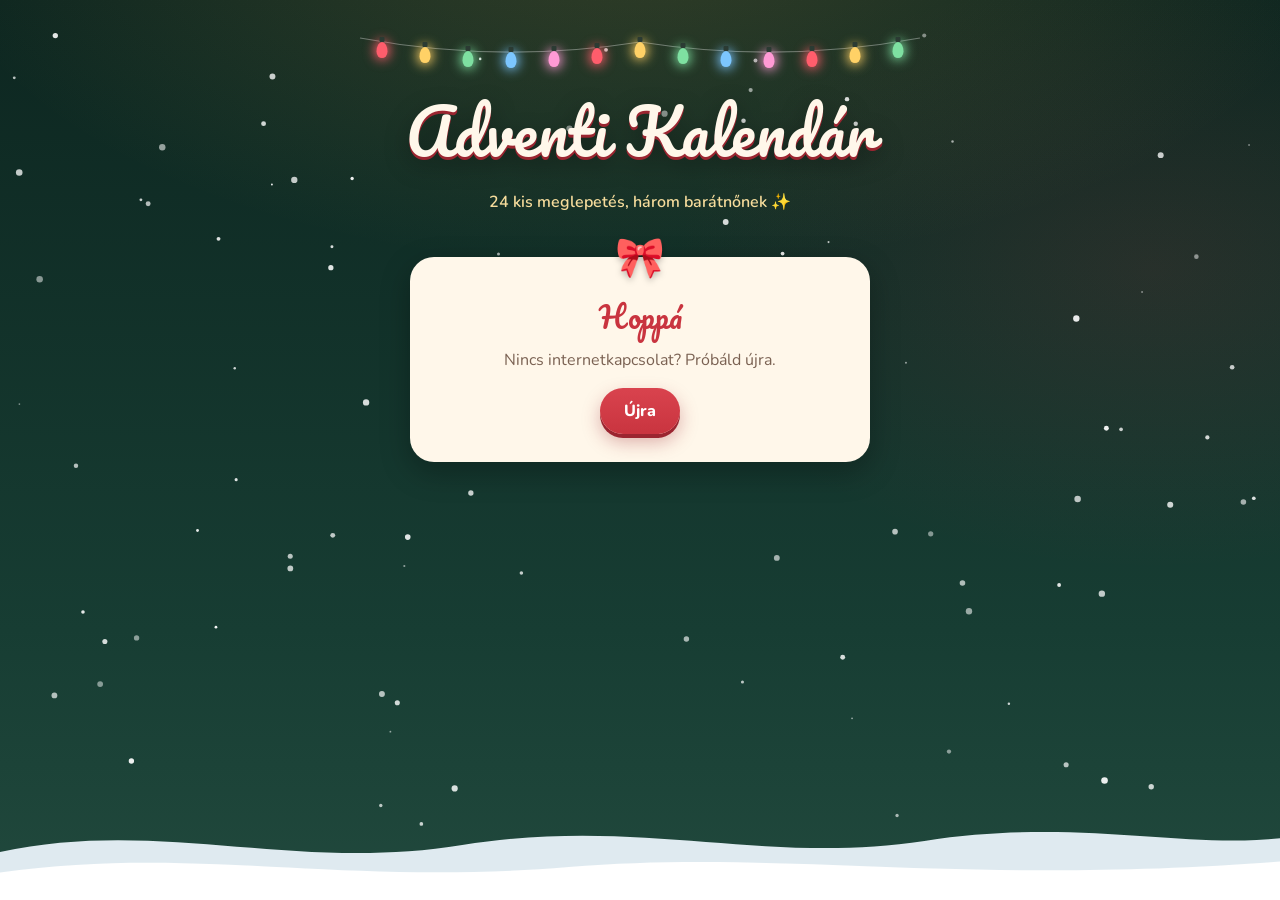
==== index.html @ 106254c9 "Kilépés gomb eltávolítása" ====
<!doctype html>
<html lang="hu">
<head>
  <meta charset="utf-8" />
  <meta name="viewport" content="width=device-width, initial-scale=1, viewport-fit=cover" />
  <title>Adventi Kalendár 🎄</title>
  <meta name="theme-color" content="#123229" />
  <link rel="icon" href="data:image/svg+xml,<svg xmlns='http://www.w3.org/2000/svg' viewBox='0 0 100 100'><text y='.9em' font-size='90'>🎄</text></svg>" />
  <link rel="preconnect" href="https://fonts.googleapis.com" />
  <link rel="preconnect" href="https://fonts.gstatic.com" crossorigin />
  <link href="https://fonts.googleapis.com/css2?family=Pacifico&family=Nunito:wght@400;600;700;800&display=swap" rel="stylesheet" />
  <link rel="stylesheet" href="style.css" />
</head>
<body>
  <canvas id="snow" aria-hidden="true"></canvas>

  <header class="top">
    <div class="lights" aria-hidden="true"></div>
    <h1 class="logo">Adventi Kalendár</h1>
    <p class="subtitle" id="subtitle">24 kis meglepetés, három barátnőnek ✨</p>
    <div class="userbar" id="userbar" hidden>
      <span id="userbar-name"></span>    </div>
  </header>

  <div class="demo-banner" id="demo-banner" hidden>
    DEMÓ mód – minden csak ebben a böngészőben tárolódik.
    <span class="demo-tools">
      Dátum: <input type="date" id="demo-date" />
      <button class="link" id="demo-reset">újrakezdés</button>
    </span>
  </div>

  <main id="app" aria-live="polite"></main>

  <div class="hills" aria-hidden="true">
    <svg viewBox="0 0 1440 160" preserveAspectRatio="none">
      <path d="M0,90 C180,40 330,120 520,80 C720,38 860,110 1040,74 C1210,40 1330,86 1440,70 L1440,160 L0,160 Z" fill="#dfeaf0" />
      <path d="M0,120 C220,80 380,140 640,112 C880,86 1080,140 1440,104 L1440,160 L0,160 Z" fill="#ffffff" />
    </svg>
  </div>

  <!-- Nap megnyitása -->
  <dialog id="reveal" class="modal">
    <form method="dialog" class="modal-close"><button aria-label="Bezár">✕</button></form>
    <div class="modal-ribbon"><span id="reveal-title"></span></div>
    <div class="reveal-body" id="reveal-body"></div>
  </dialog>

  <!-- Szerkesztő -->
  <dialog id="editor" class="modal">
    <form method="dialog" class="modal-close"><button aria-label="Bezár">✕</button></form>
    <div class="modal-ribbon"><span id="editor-title"></span></div>
    <div class="editor-body">
      <label class="field">
        <span>Üzenet</span>
        <textarea id="editor-text" rows="6" maxlength="5000" placeholder="Írj valami kedveset, egy emléket, egy feladatot, egy receptet… 💌"></textarea>
      </label>
      <div class="field">
        <span>Kép</span>
        <div class="image-drop" id="image-drop">
          <img id="editor-img" alt="" hidden />
          <div class="image-empty" id="image-empty">📷 Kattints ide egy kép kiválasztásához</div>
          <input type="file" id="editor-file" accept="image/*" />
        </div>
        <button class="link" id="editor-remove-img" hidden>kép eltávolítása</button>
      </div>
      <p class="editor-locked" id="editor-locked" hidden>🔒 Ez a nap már kinyílt, nem szerkeszthető.</p>
      <div class="actions">
        <button class="btn ghost" id="editor-cancel">Mégse</button>
        <button class="btn" id="editor-save">Mentés 🎁</button>
      </div>
    </div>
  </dialog>

  <div class="toast" id="toast" role="status"></div>

  <script src="config.js"></script>
  <script src="api.js"></script>
  <script src="app.js"></script>
</body>
</html>
---- style.css ----
:root {
  --night-1: #0d2620;
  --night-2: #173d33;
  --cream: #fff7ea;
  --paper: #fdf1dc;
  --ink: #3b2a22;
  --ink-soft: #7a6152;
  --red: #c9343f;
  --red-dark: #9b2530;
  --green: #2e6a4f;
  --green-dark: #1f4d39;
  --gold: #e8b64c;
  --gold-soft: #f6dc9c;
  --pink: #f3b3c0;
  --snow: #ffffff;
  --radius: 18px;
  --shadow: 0 10px 30px rgba(0, 0, 0, 0.28);
}

* { box-sizing: border-box; }

html, body { margin: 0; }

body {
  min-height: 100vh;
  font-family: "Nunito", system-ui, sans-serif;
  color: var(--cream);
  background:
    radial-gradient(1200px 600px at 50% -10%, rgba(232, 182, 76, 0.18), transparent 60%),
    radial-gradient(800px 500px at 90% 30%, rgba(201, 52, 63, 0.12), transparent 60%),
    linear-gradient(180deg, var(--night-1), var(--night-2) 70%, #21493d);
  background-attachment: fixed;
  overflow-x: hidden;
  padding-bottom: 140px;
}

#snow {
  position: fixed; inset: 0;
  width: 100%; height: 100%;
  pointer-events: none;
  z-index: 0;
}

.hills {
  position: fixed; left: 0; right: 0; bottom: 0;
  height: 110px;
  z-index: 0;
  pointer-events: none;
}
.hills svg { width: 100%; height: 100%; display: block; }

header, main, .demo-banner { position: relative; z-index: 1; }

/* ---------- Fejléc ---------- */
.top { text-align: center; padding: 34px 16px 8px; }

.lights {
  position: relative;
  height: 40px;
  max-width: 560px;
  margin: 0 auto 4px;
}
.lights svg { position: absolute; inset: 0; width: 100%; height: 100%; overflow: visible; }
.bulb {
  position: absolute;
  transform: translateX(-50%);
  width: 11px; height: 16px;
  border-radius: 50% 50% 50% 50% / 60% 60% 40% 40%;
  animation: twinkle 2.4s ease-in-out infinite;
  box-shadow: 0 0 12px 2px currentColor;
  background: currentColor;
}
.bulb::before {
  content: ""; position: absolute; top: -5px; left: 3px;
  width: 5px; height: 5px; background: #2b3b33; border-radius: 1px;
}
@keyframes twinkle { 0%, 100% { opacity: 1; } 50% { opacity: .35; } }

.logo {
  font-family: "Pacifico", cursive;
  font-weight: 400;
  font-size: clamp(2.3rem, 7vw, 3.8rem);
  margin: 0;
  color: var(--cream);
  text-shadow: 0 3px 0 var(--red-dark), 0 8px 24px rgba(0,0,0,.35);
  letter-spacing: .5px;
}
.subtitle { margin: 6px 0 0; color: var(--gold-soft); font-weight: 600; }

.userbar {
  margin: 12px auto 0;
  display: inline-flex; gap: 10px; align-items: center;
  background: rgba(255,255,255,.08);
  border: 1px solid rgba(255,255,255,.12);
  padding: 6px 14px; border-radius: 999px;
  font-weight: 700;
}

[hidden] { display: none !important; }
button { font: inherit; cursor: pointer; }
.link {
  background: none; border: 0; padding: 0;
  color: var(--gold-soft); text-decoration: underline; text-underline-offset: 3px;
  font-weight: 600; font-size: .9em;
}

.demo-banner {
  max-width: 720px; margin: 10px auto 0; padding: 8px 14px;
  background: rgba(232, 182, 76, .15);
  border: 1px dashed var(--gold);
  border-radius: 12px; font-size: .9rem; text-align: center;
  display: flex; flex-wrap: wrap; gap: 6px 14px; justify-content: center; align-items: center;
}
.demo-banner[hidden] { display: none; }
.demo-tools input { font: inherit; border-radius: 8px; border: 0; padding: 2px 6px; }

main { max-width: 980px; margin: 0 auto; padding: 18px 16px 30px; }

/* ---------- Kártya (űrlapok) ---------- */
.card {
  background: var(--cream);
  color: var(--ink);
  border-radius: 24px;
  padding: 28px 24px;
  max-width: 460px;
  margin: 18px auto;
  box-shadow: var(--shadow);
  position: relative;
  text-align: center;
}
.card::before {
  /* zsinór masni a kártya tetején */
  content: "🎀";
  position: absolute; top: -26px; left: 50%; transform: translateX(-50%);
  font-size: 40px; filter: drop-shadow(0 3px 3px rgba(0,0,0,.25));
}
.card h2 {
  font-family: "Pacifico", cursive; font-weight: 400;
  color: var(--red); margin: 6px 0 6px; font-size: 1.8rem;
}
.card p { color: var(--ink-soft); margin: 6px 0 16px; line-height: 1.5; }

.field { display: block; text-align: left; margin: 12px 0; }
.field > span { display: block; font-weight: 800; font-size: .85rem; color: var(--ink-soft); margin-bottom: 6px; text-transform: uppercase; letter-spacing: .06em; }

input[type="text"], input[type="password"], input[inputmode="numeric"], textarea {
  width: 100%;
  font: inherit; color: var(--ink);
  background: #fff;
  border: 2px solid #ecdcc2;
  border-radius: 14px;
  padding: 12px 14px;
  outline: none;
  transition: border-color .15s, box-shadow .15s;
}
input:focus, textarea:focus { border-color: var(--gold); box-shadow: 0 0 0 4px rgba(232,182,76,.25); }
textarea { resize: vertical; min-height: 120px; line-height: 1.5; }

.pin-input { text-align: center; font-size: 1.6rem !important; letter-spacing: .5em; font-weight: 800; }

.btn {
  display: inline-flex; align-items: center; justify-content: center; gap: 8px;
  background: linear-gradient(180deg, #d9434e, var(--red));
  color: #fff; border: 0;
  border-radius: 999px;
  padding: 12px 24px;
  font-weight: 800; font-size: 1rem;
  box-shadow: 0 4px 0 var(--red-dark), 0 8px 18px rgba(155,37,48,.35);
  transition: transform .1s, box-shadow .1s, filter .15s;
}
.btn:hover { filter: brightness(1.06); }
.btn:active { transform: translateY(3px); box-shadow: 0 1px 0 var(--red-dark); }
.btn:disabled { filter: grayscale(.5); opacity: .7; cursor: default; }
.btn.green { background: linear-gradient(180deg, #3a7e5f, var(--green)); box-shadow: 0 4px 0 var(--green-dark), 0 8px 18px rgba(31,77,57,.35); }
.btn.ghost { background: transparent; color: var(--ink-soft); box-shadow: none; border: 2px solid #ecdcc2; }
.btn.block { width: 100%; }

.actions { display: flex; gap: 10px; justify-content: flex-end; margin-top: 16px; }

.people { display: grid; gap: 10px; margin: 14px 0; }
.person-btn {
  display: flex; align-items: center; gap: 12px;
  background: #fff; color: var(--ink);
  border: 2px solid #ecdcc2; border-radius: 16px;
  padding: 12px 16px; font-weight: 800; font-size: 1.1rem; text-align: left;
  transition: transform .12s, border-color .12s;
}
.person-btn:hover { transform: translateY(-2px); border-color: var(--gold); }
.person-btn .avatar {
  width: 40px; height: 40px; border-radius: 50%;
  display: grid; place-items: center; font-size: 1.3rem;
  background: var(--paper);
}
.person-btn small { display: block; font-weight: 600; color: var(--ink-soft); font-size: .8rem; }

.error { color: var(--red); font-weight: 700; min-height: 1.4em; margin: 8px 0 0; }

/* ---------- Sorsolás ---------- */
.draw-stage { text-align: center; padding: 10px 0; }
.giftbox { font-size: 110px; line-height: 1; display: inline-block; filter: drop-shadow(0 10px 14px rgba(0,0,0,.35)); }
.giftbox.shake { animation: shake .45s ease-in-out infinite; }
@keyframes shake {
  0%,100% { transform: rotate(0) scale(1); }
  25% { transform: rotate(-9deg) scale(1.05); }
  75% { transform: rotate(9deg) scale(1.05); }
}
.slot {
  font-family: "Pacifico", cursive; font-size: 2.4rem; color: var(--red);
  min-height: 1.6em; margin: 14px 0 4px;
}
.slot.final { animation: pop .5s cubic-bezier(.2,1.6,.4,1); }
@keyframes pop { from { transform: scale(.4); opacity: 0; } to { transform: scale(1); opacity: 1; } }

/* ---------- Fülek ---------- */
.tabs {
  display: flex; gap: 6px; justify-content: center;
  background: rgba(255,255,255,.07);
  border: 1px solid rgba(255,255,255,.1);
  padding: 6px; border-radius: 999px;
  width: fit-content; max-width: 100%; margin: 6px auto 18px;
}
.tab {
  border: 0; background: transparent; color: var(--cream);
  padding: 10px 18px; border-radius: 999px; font-weight: 800;
  white-space: nowrap;
}
.tab[aria-selected="true"] { background: var(--cream); color: var(--red); box-shadow: 0 3px 10px rgba(0,0,0,.25); }

.hint {
  text-align: center; color: var(--gold-soft); margin: 0 auto 18px; max-width: 560px; line-height: 1.5;
}
.hint b { color: #fff; }

/* ---------- A naptár ---------- */
.calendar {
  display: grid;
  grid-template-columns: repeat(6, 1fr);
  gap: 14px;
  padding: 18px;
  border-radius: 26px;
  background:
    repeating-linear-gradient(45deg, rgba(255,255,255,.03) 0 12px, transparent 12px 24px),
    linear-gradient(180deg, #7a3a26, #5d2a1b);
  box-shadow: inset 0 0 0 6px #8c4a31, inset 0 0 0 9px var(--gold), var(--shadow);
}
@media (max-width: 760px) { .calendar { grid-template-columns: repeat(4, 1fr); gap: 10px; padding: 14px; } }
@media (max-width: 330px) { .calendar { grid-template-columns: repeat(3, 1fr); } }

.door {
  position: relative;
  aspect-ratio: 1 / 1.1;
  border: 0; padding: 0;
  perspective: 700px;
  background: transparent;
  border-radius: 14px;
}
.door.d24 .door-front { outline: 3px solid var(--gold); outline-offset: -7px; }
.door.d24 .num { color: var(--gold-soft); }
.door .icons { position: absolute; bottom: 6px; font-size: .8rem; letter-spacing: 2px; }

.door-back {
  position: absolute; inset: 0;
  border-radius: 14px;
  background: radial-gradient(circle at 50% 45%, #fff2c8, #e8b64c 55%, #a66d17);
  box-shadow: inset 0 4px 14px rgba(0,0,0,.45);
  display: grid; place-items: center;
  font-size: 2rem;
  overflow: hidden;
}
.door-back img { width: 100%; height: 100%; object-fit: cover; }

.door-front {
  position: absolute; inset: 0;
  border-radius: 14px;
  transform-origin: left center;
  transition: transform .9s cubic-bezier(.3,.9,.3,1.05), box-shadow .3s;
  backface-visibility: hidden;
  display: flex; flex-direction: column; align-items: center; justify-content: center;
  color: #fff;
  box-shadow: 0 4px 0 rgba(0,0,0,.25), 0 8px 14px rgba(0,0,0,.25);
  border: 2px dashed rgba(255,255,255,.35);
  outline: 3px solid transparent;
}
.door .num {
  font-family: "Pacifico", cursive;
  font-size: clamp(1.5rem, 4.5vw, 2.4rem);
  line-height: 1;
  text-shadow: 0 2px 0 rgba(0,0,0,.25);
}
.door .deco { font-size: clamp(.9rem, 2.6vw, 1.25rem); margin-top: 4px; }
.door .knob {
  position: absolute; right: 9px; top: 50%;
  width: 8px; height: 8px; border-radius: 50%;
  background: var(--gold); box-shadow: 0 1px 2px rgba(0,0,0,.4);
}
.door .badge {
  position: absolute; top: 6px; right: 6px;
  font-size: .75rem; background: rgba(255,255,255,.9); color: var(--ink);
  border-radius: 999px; padding: 1px 6px; font-weight: 800;
}

/* ajtó színek / minták */
.c0 .door-front { background: linear-gradient(160deg, #d6444f, #a92a35); }
.c1 .door-front { background: linear-gradient(160deg, #3c8263, #255b43); }
.c2 .door-front { background: repeating-linear-gradient(135deg, #fff 0 10px, #d6444f 10px 20px); color: var(--red-dark); }
.c2 .num { background: #fff; border-radius: 12px; padding: 2px 10px; text-shadow: none; color: var(--red); }
.c3 .door-front { background: radial-gradient(circle, rgba(255,255,255,.35) 2px, transparent 3px) 0 0 / 16px 16px, linear-gradient(160deg, #f0a7b6, #d97f93); }
.c4 .door-front { background: linear-gradient(160deg, #f1c96a, #cf9a2e); color: #5b3a07; }
.c4 .num { text-shadow: 0 2px 0 rgba(255,255,255,.4); }
.c5 .door-front { background: radial-gradient(circle, rgba(255,255,255,.25) 2px, transparent 3px) 0 0 / 18px 18px, linear-gradient(160deg, #2f5f78, #1f4257); }

.door.is-today .door-front {
  outline-color: var(--gold);
  animation: glow 1.8s ease-in-out infinite;
}
@keyframes glow {
  0%,100% { box-shadow: 0 0 0 0 rgba(232,182,76,.0), 0 8px 14px rgba(0,0,0,.25); }
  50% { box-shadow: 0 0 24px 6px rgba(232,182,76,.65), 0 8px 14px rgba(0,0,0,.25); }
}
.door.is-locked .door-front { filter: saturate(.85); }
.door.is-locked:hover .door-front { transform: rotateY(-8deg); }
.door:not(.is-locked):not(.is-open):hover .door-front { transform: rotateY(-22deg); }
.door.is-open .door-front { transform: rotateY(-108deg); box-shadow: none; }
.door.wiggle .door-front { animation: wiggle .5s; }
@keyframes wiggle {
  0%,100% { transform: rotateY(0); }
  20% { transform: rotateY(-14deg); } 40% { transform: rotateY(6deg); }
  60% { transform: rotateY(-8deg); } 80% { transform: rotateY(3deg); }
}

/* töltő nézet: sima csempék */
.fill-grid .door { perspective: none; }
.fill-grid .door-front { transform: none !important; }
.fill-grid .door:hover .door-front { transform: translateY(-3px) !important; }
.fill-grid .door.is-filled .door-front::after {
  content: "✓"; position: absolute; left: 8px; top: 6px;
  width: 22px; height: 22px; border-radius: 50%;
  display: grid; place-items: center;
  background: #fff; color: var(--green); font-weight: 900; font-size: .85rem;
}
.fill-grid .door.is-empty .door-front { opacity: .72; }
.fill-grid .door.is-past .door-front { filter: grayscale(.7) brightness(.8); }

.progress {
  max-width: 420px; margin: 0 auto 18px; text-align: center; color: var(--gold-soft); font-weight: 700;
}
.bar { height: 12px; border-radius: 999px; background: rgba(255,255,255,.12); overflow: hidden; margin-top: 6px; }
.bar > i {
  display: block; height: 100%;
  background: repeating-linear-gradient(135deg, #fff 0 8px, var(--red) 8px 16px);
  border-radius: 999px; transition: width .6s;
}

/* ---------- Modálok ---------- */
.modal {
  border: 0; padding: 0;
  width: min(560px, calc(100vw - 24px));
  max-height: calc(100vh - 40px);
  border-radius: 26px;
  background: var(--cream); color: var(--ink);
  box-shadow: 0 30px 80px rgba(0,0,0,.5);
  overflow: auto;
}
.modal::backdrop { background: rgba(6, 20, 16, .7); backdrop-filter: blur(3px); }
.modal[open] { animation: modalIn .45s cubic-bezier(.2,1.3,.4,1); }
@keyframes modalIn { from { transform: translateY(30px) scale(.92); opacity: 0; } to { transform: none; opacity: 1; } }

.modal-close { position: absolute; top: 10px; right: 10px; margin: 0; z-index: 2; }
.modal-close button {
  width: 36px; height: 36px; border-radius: 50%; border: 0;
  background: rgba(255,255,255,.85); color: var(--ink); font-weight: 900;
}
.modal-ribbon {
  background: repeating-linear-gradient(135deg, var(--red) 0 14px, #d6444f 14px 28px);
  color: #fff; text-align: center;
  padding: 18px 50px 16px;
  font-family: "Pacifico", cursive; font-size: 1.7rem;
  text-shadow: 0 2px 0 rgba(0,0,0,.2);
}
.reveal-body, .editor-body { padding: 20px 22px 24px; }
.reveal-body img {
  display: block; width: 100%; border-radius: 16px; margin: 0 0 16px;
  box-shadow: 0 6px 18px rgba(0,0,0,.18);
}
.reveal-text { white-space: pre-wrap; line-height: 1.6; font-size: 1.08rem; margin: 0; overflow-wrap: anywhere; }
.reveal-empty { text-align: center; color: var(--ink-soft); padding: 20px 0; }
.reveal-empty .big { font-size: 3rem; }

.image-drop {
  position: relative;
  border: 2px dashed #e2cba5; border-radius: 16px;
  background: #fff; min-height: 110px;
  display: grid; place-items: center; overflow: hidden;
}
.image-drop img { width: 100%; max-height: 320px; object-fit: contain; display: block; }
.image-drop input { position: absolute; inset: 0; opacity: 0; cursor: pointer; }
.image-empty { color: var(--ink-soft); font-weight: 700; padding: 20px; text-align: center; }
.editor-locked { color: var(--red); font-weight: 700; }

.toast {
  position: fixed; left: 50%; bottom: 30px; transform: translate(-50%, 140%);
  background: var(--cream); color: var(--ink);
  padding: 12px 20px; border-radius: 999px; font-weight: 800;
  box-shadow: var(--shadow); z-index: 50;
  transition: transform .35s cubic-bezier(.2,1.3,.4,1), opacity .25s;
  max-width: calc(100vw - 32px); text-align: center;
  opacity: 0; pointer-events: none;
}
.toast.show { transform: translate(-50%, 0); opacity: 1; }

.loading { text-align: center; padding: 40px; font-size: 2.4rem; animation: shake 1s infinite; }

.countdown {
  text-align: center; margin: 0 auto 18px;
  font-weight: 800; font-size: 1.1rem;
  background: rgba(255,255,255,.08); border-radius: 16px; padding: 10px 16px; width: fit-content; max-width: 100%;
}

@media (prefers-reduced-motion: reduce) {
  *, *::before, *::after { animation: none !important; transition: none !important; }
}
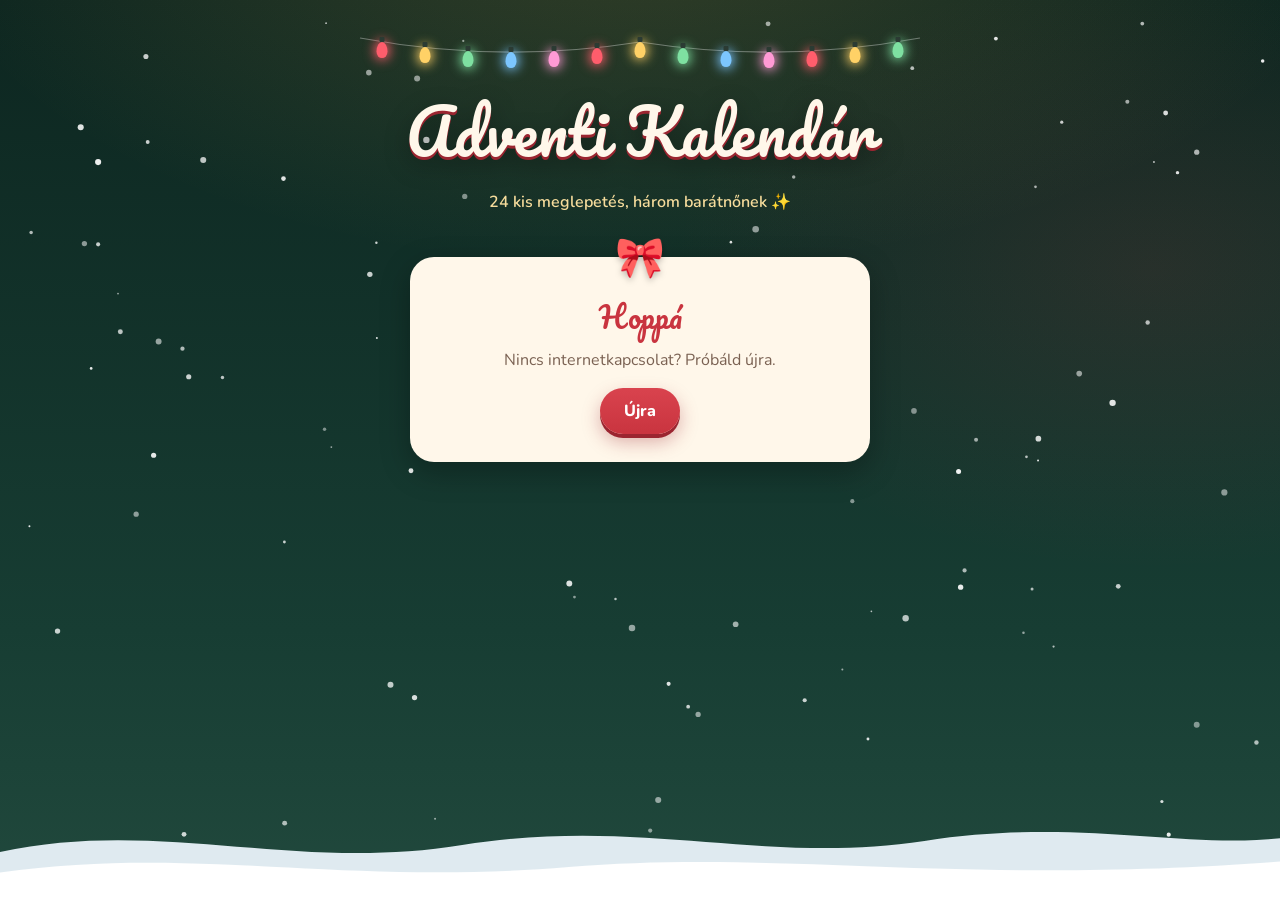
==== commit b5d0db83: "Gyorsítótár-ürítés verziószámmal" ====
--- a/index.html
+++ b/index.html
@@ -9,7 +9,7 @@
   <link rel="preconnect" href="https://fonts.googleapis.com" />
   <link rel="preconnect" href="https://fonts.gstatic.com" crossorigin />
   <link href="https://fonts.googleapis.com/css2?family=Pacifico&family=Nunito:wght@400;600;700;800&display=swap" rel="stylesheet" />
-  <link rel="stylesheet" href="style.css" />
+  <link rel="stylesheet" href="style.css?v=3" />
 </head>
 <body>
   <canvas id="snow" aria-hidden="true"></canvas>
@@ -74,8 +74,8 @@
 
   <div class="toast" id="toast" role="status"></div>
 
-  <script src="config.js"></script>
-  <script src="api.js"></script>
-  <script src="app.js"></script>
+  <script src="config.js?v=3"></script>
+  <script src="api.js?v=3"></script>
+  <script src="app.js?v=3"></script>
 </body>
 </html>
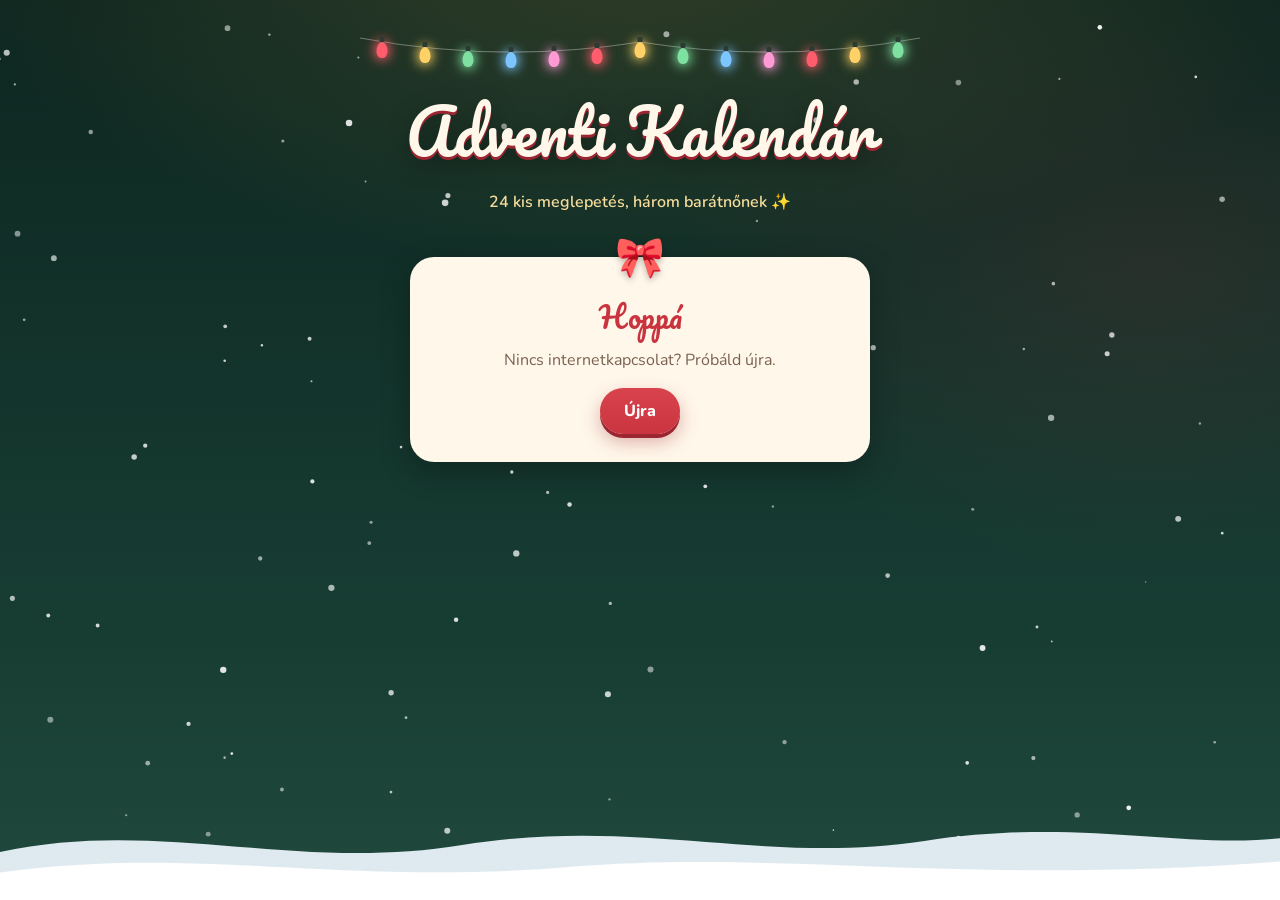
==== commit 10b86b45: "Próba mód: ?demo link" ====
--- a/index.html
+++ b/index.html
@@ -9,7 +9,7 @@
   <link rel="preconnect" href="https://fonts.googleapis.com" />
   <link rel="preconnect" href="https://fonts.gstatic.com" crossorigin />
   <link href="https://fonts.googleapis.com/css2?family=Pacifico&family=Nunito:wght@400;600;700;800&display=swap" rel="stylesheet" />
-  <link rel="stylesheet" href="style.css?v=3" />
+  <link rel="stylesheet" href="style.css?v=4" />
 </head>
 <body>
   <canvas id="snow" aria-hidden="true"></canvas>
@@ -74,8 +74,8 @@
 
   <div class="toast" id="toast" role="status"></div>
 
-  <script src="config.js?v=3"></script>
-  <script src="api.js?v=3"></script>
-  <script src="app.js?v=3"></script>
+  <script src="config.js?v=4"></script>
+  <script src="api.js?v=4"></script>
+  <script src="app.js?v=4"></script>
 </body>
 </html>
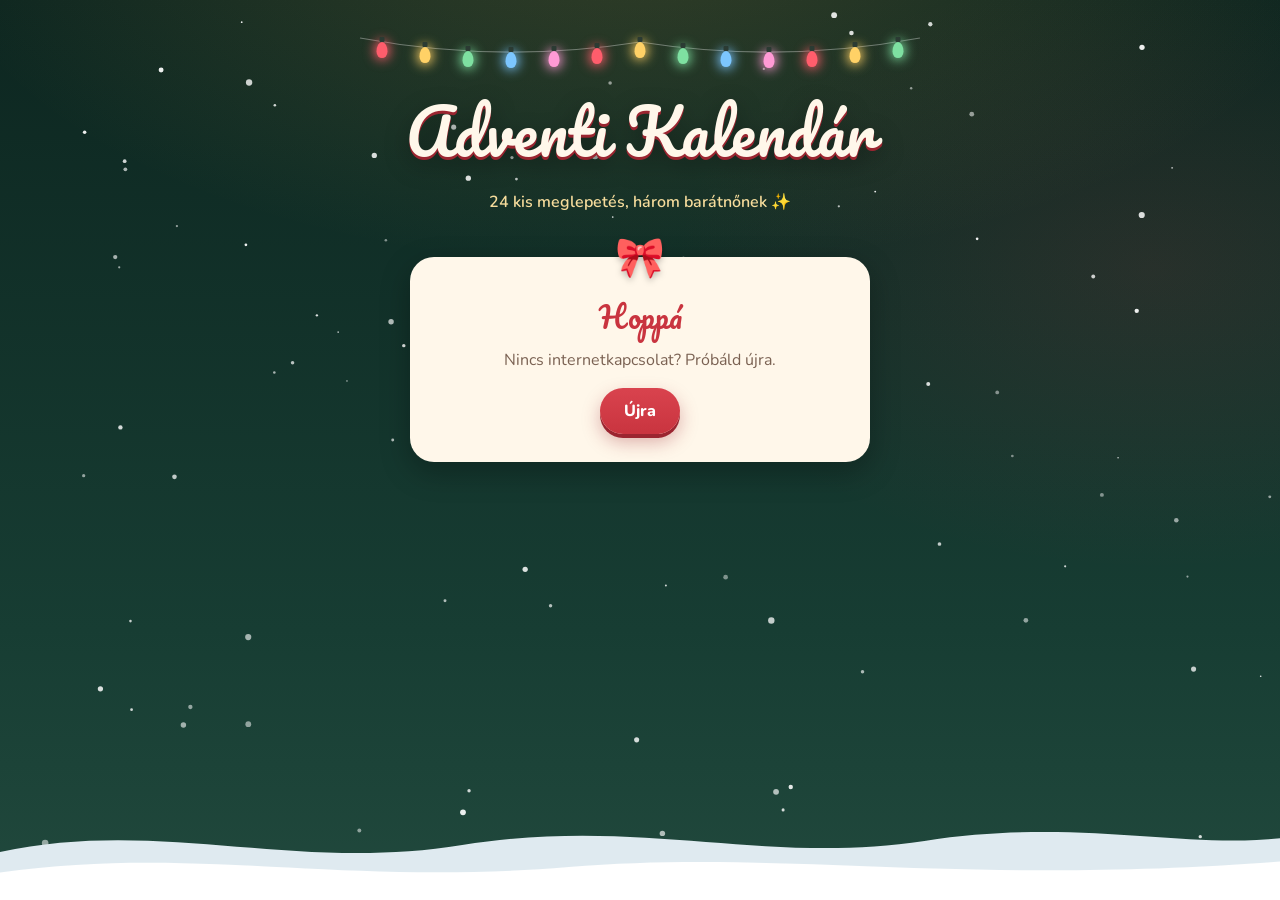
==== commit d3129d52: "Üres ajtó nem nyitható; írni a kinyitásig lehet; tesztdátum beállítás" ====
--- a/index.html
+++ b/index.html
@@ -9,7 +9,7 @@
   <link rel="preconnect" href="https://fonts.googleapis.com" />
   <link rel="preconnect" href="https://fonts.gstatic.com" crossorigin />
   <link href="https://fonts.googleapis.com/css2?family=Pacifico&family=Nunito:wght@400;600;700;800&display=swap" rel="stylesheet" />
-  <link rel="stylesheet" href="style.css?v=4" />
+  <link rel="stylesheet" href="style.css?v=5" />
 </head>
 <body>
   <canvas id="snow" aria-hidden="true"></canvas>
@@ -64,7 +64,7 @@
         </div>
         <button class="link" id="editor-remove-img" hidden>kép eltávolítása</button>
       </div>
-      <p class="editor-locked" id="editor-locked" hidden>🔒 Ez a nap már kinyílt, nem szerkeszthető.</p>
+      <p class="editor-locked" id="editor-locked" hidden>🔒 Ezt a napot már kinyitotta, nem szerkeszthető.</p>
       <div class="actions">
         <button class="btn ghost" id="editor-cancel">Mégse</button>
         <button class="btn" id="editor-save">Mentés 🎁</button>
@@ -74,8 +74,8 @@
 
   <div class="toast" id="toast" role="status"></div>
 
-  <script src="config.js?v=4"></script>
-  <script src="api.js?v=4"></script>
-  <script src="app.js?v=4"></script>
+  <script src="config.js?v=5"></script>
+  <script src="api.js?v=5"></script>
+  <script src="app.js?v=5"></script>
 </body>
 </html>
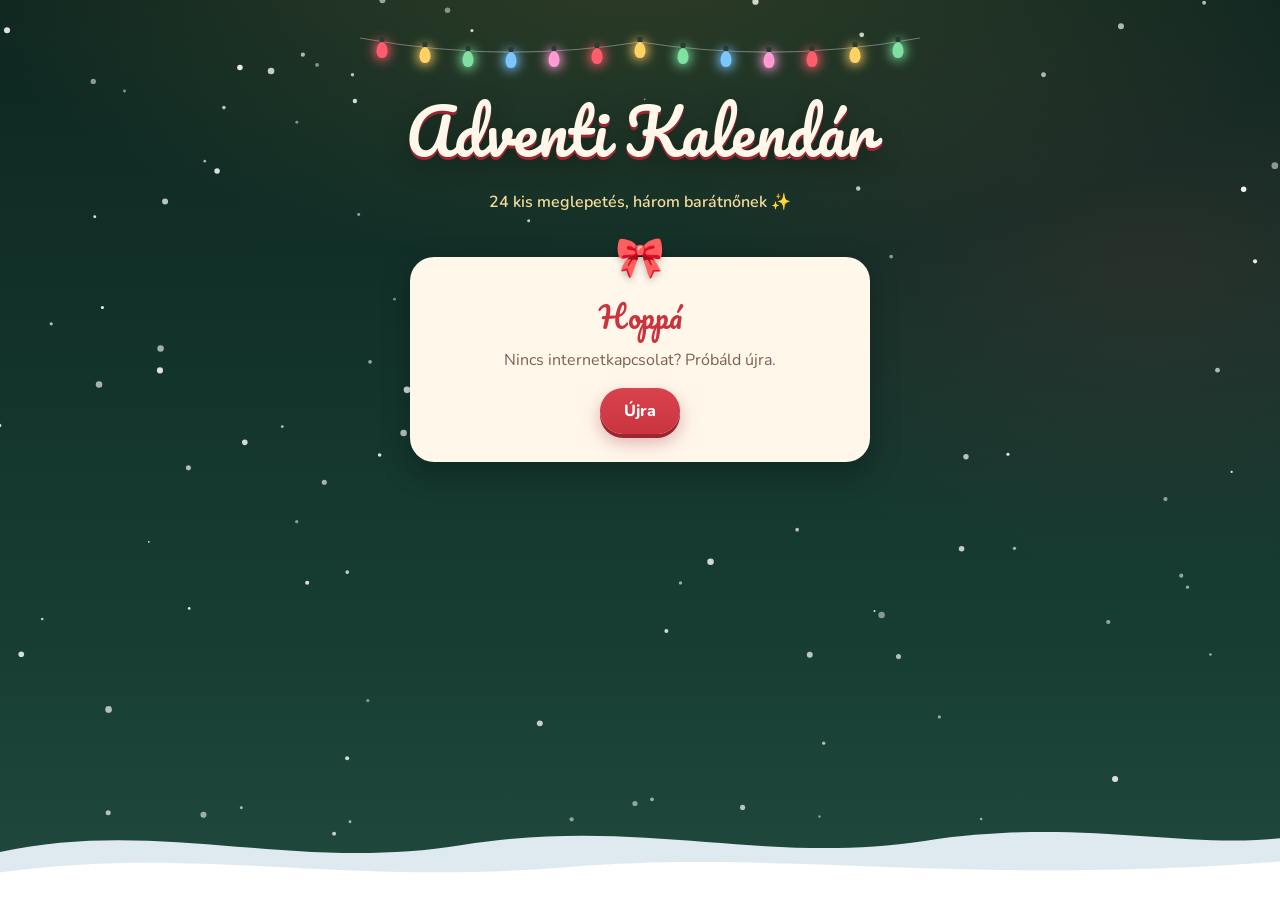
==== commit 69f88d22: "Reset utáni régi belépés ne foglaljon le senkit" ====
--- a/index.html
+++ b/index.html
@@ -9,7 +9,7 @@
   <link rel="preconnect" href="https://fonts.googleapis.com" />
   <link rel="preconnect" href="https://fonts.gstatic.com" crossorigin />
   <link href="https://fonts.googleapis.com/css2?family=Pacifico&family=Nunito:wght@400;600;700;800&display=swap" rel="stylesheet" />
-  <link rel="stylesheet" href="style.css?v=5" />
+  <link rel="stylesheet" href="style.css?v=6" />
 </head>
 <body>
   <canvas id="snow" aria-hidden="true"></canvas>
@@ -74,8 +74,8 @@
 
   <div class="toast" id="toast" role="status"></div>
 
-  <script src="config.js?v=5"></script>
-  <script src="api.js?v=5"></script>
-  <script src="app.js?v=5"></script>
+  <script src="config.js?v=6"></script>
+  <script src="api.js?v=6"></script>
+  <script src="app.js?v=6"></script>
 </body>
 </html>
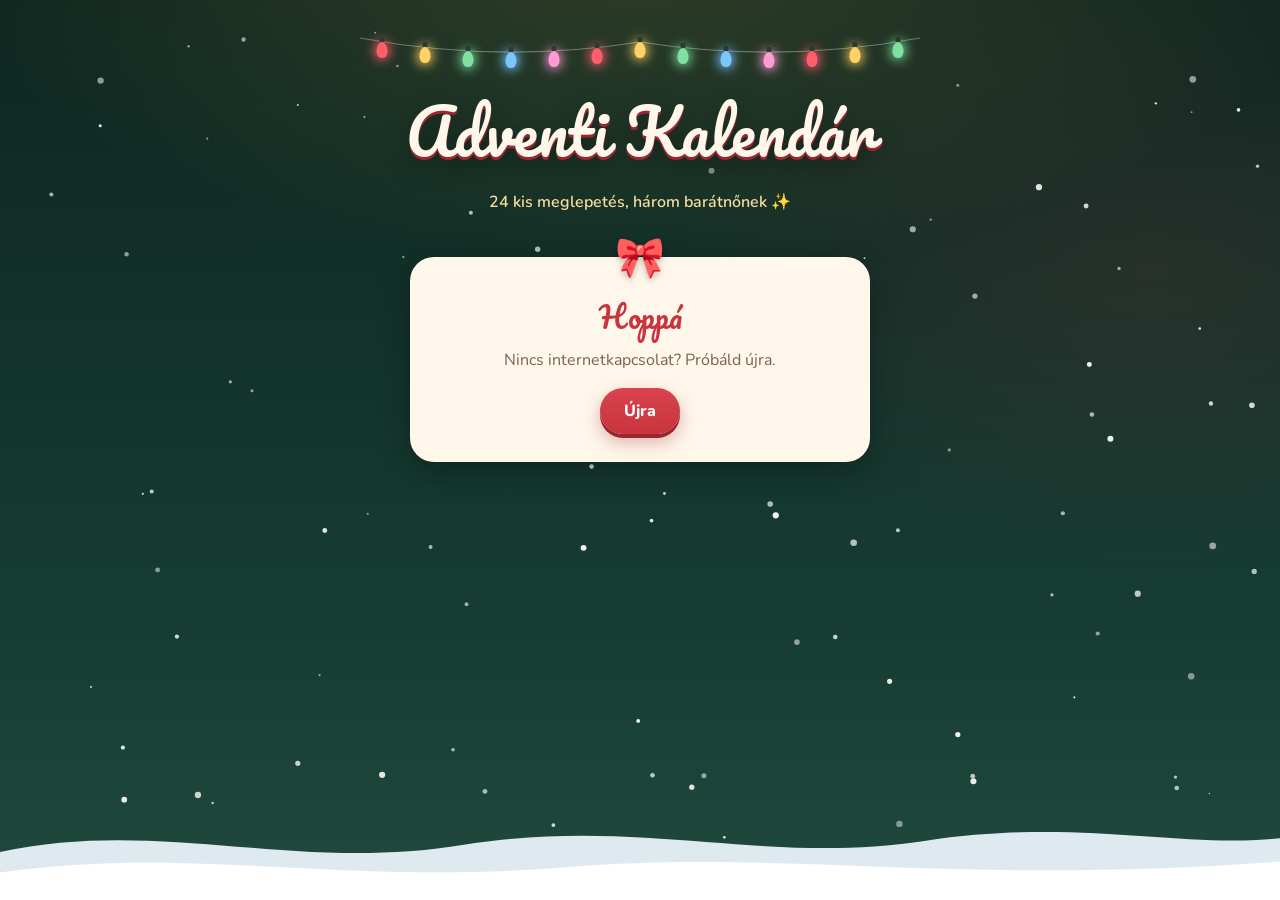
==== commit f416d18a: "Második, független naptár (ketten/) saját configgal és tárolással" ====
--- a/index.html
+++ b/index.html
@@ -9,7 +9,7 @@
   <link rel="preconnect" href="https://fonts.googleapis.com" />
   <link rel="preconnect" href="https://fonts.gstatic.com" crossorigin />
   <link href="https://fonts.googleapis.com/css2?family=Pacifico&family=Nunito:wght@400;600;700;800&display=swap" rel="stylesheet" />
-  <link rel="stylesheet" href="style.css?v=6" />
+  <link rel="stylesheet" href="style.css?v=7" />
 </head>
 <body>
   <canvas id="snow" aria-hidden="true"></canvas>
@@ -74,8 +74,8 @@
 
   <div class="toast" id="toast" role="status"></div>
 
-  <script src="config.js?v=6"></script>
-  <script src="api.js?v=6"></script>
-  <script src="app.js?v=6"></script>
+  <script src="config.js?v=7"></script>
+  <script src="api.js?v=7"></script>
+  <script src="app.js?v=7"></script>
 </body>
 </html>
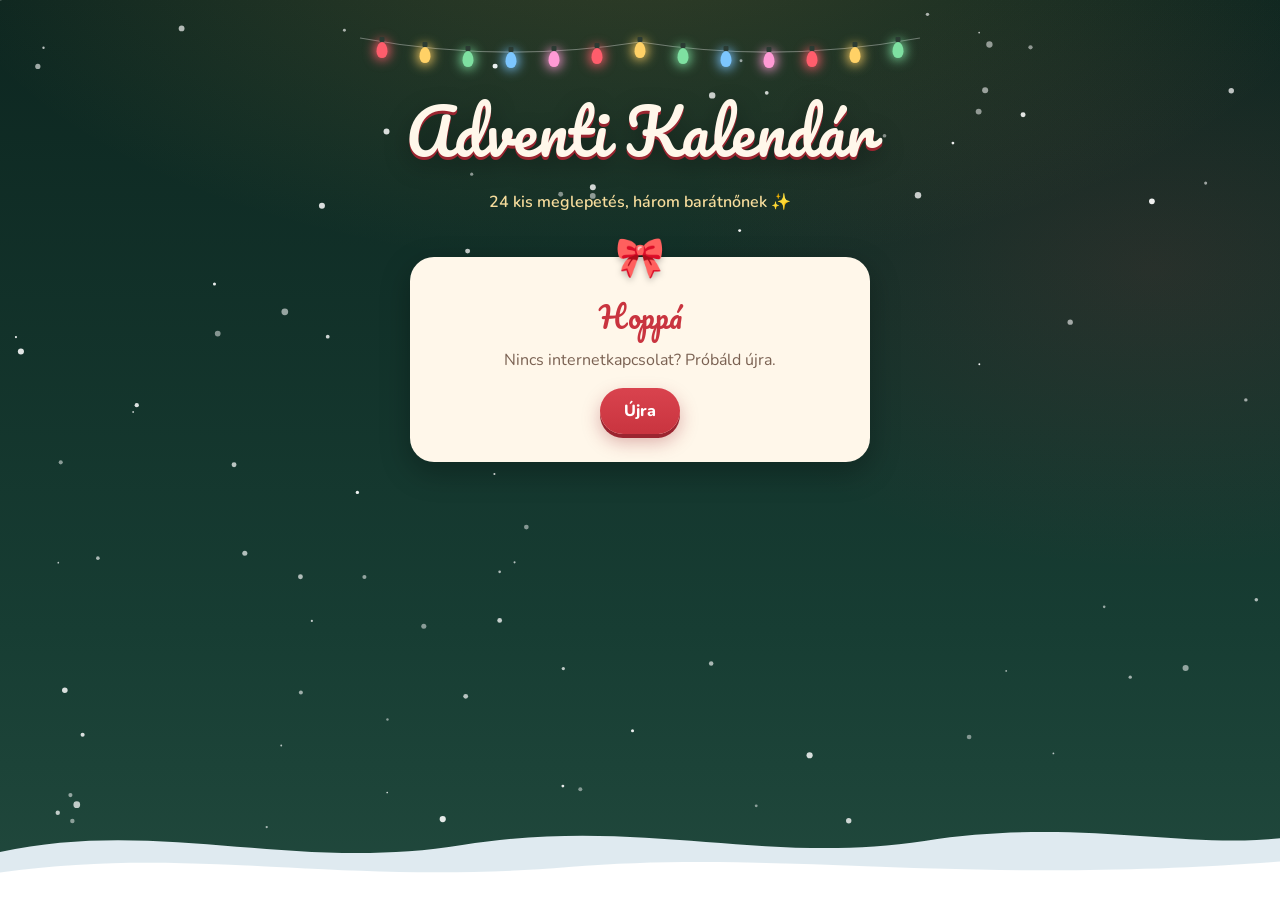
==== commit 78903985: "ketten: 2 név, szerelmes karácsonyi téma (szívek, rózsaszín fények)" ====
--- a/index.html
+++ b/index.html
@@ -9,7 +9,7 @@
   <link rel="preconnect" href="https://fonts.googleapis.com" />
   <link rel="preconnect" href="https://fonts.gstatic.com" crossorigin />
   <link href="https://fonts.googleapis.com/css2?family=Pacifico&family=Nunito:wght@400;600;700;800&display=swap" rel="stylesheet" />
-  <link rel="stylesheet" href="style.css?v=7" />
+  <link rel="stylesheet" href="style.css?v=9" />
 </head>
 <body>
   <canvas id="snow" aria-hidden="true"></canvas>
@@ -74,8 +74,8 @@
 
   <div class="toast" id="toast" role="status"></div>
 
-  <script src="config.js?v=7"></script>
-  <script src="api.js?v=7"></script>
-  <script src="app.js?v=7"></script>
+  <script src="config.js?v=9"></script>
+  <script src="api.js?v=9"></script>
+  <script src="app.js?v=9"></script>
 </body>
 </html>
--- a/style.css
+++ b/style.css
@@ -419,3 +419,19 @@
 @media (prefers-reduced-motion: reduce) {
   *, *::before, *::after { animation: none !important; transition: none !important; }
 }
+
+/* ---------- Szerelmes téma (THEME: "love") ---------- */
+body.love {
+  background:
+    radial-gradient(1100px 600px at 50% -10%, rgba(255, 120, 160, 0.22), transparent 60%),
+    radial-gradient(700px 500px at 8% 40%, rgba(232, 58, 90, 0.16), transparent 60%),
+    radial-gradient(700px 500px at 95% 70%, rgba(232, 182, 76, 0.12), transparent 60%),
+    linear-gradient(180deg, #2a1020, #3a1530 45%, #173d33 100%);
+  background-attachment: fixed;
+}
+body.love .card::before { content: "💝"; }
+body.love .logo::after { content: " ♥"; color: #ff7aa2; font-size: .55em; vertical-align: middle; }
+body.love .subtitle { color: #ffc2d4; }
+body.love .c1 .door-front { background: radial-gradient(circle, rgba(255,255,255,.22) 2px, transparent 3px) 0 0 / 16px 16px, linear-gradient(160deg, #3c8263, #255b43); }
+body.love .c5 .door-front { background: linear-gradient(160deg, #b8325f, #7e1d44); }
+body.love .door-back { background: linear-gradient(160deg, #fff1f5, #ffd6e2); }
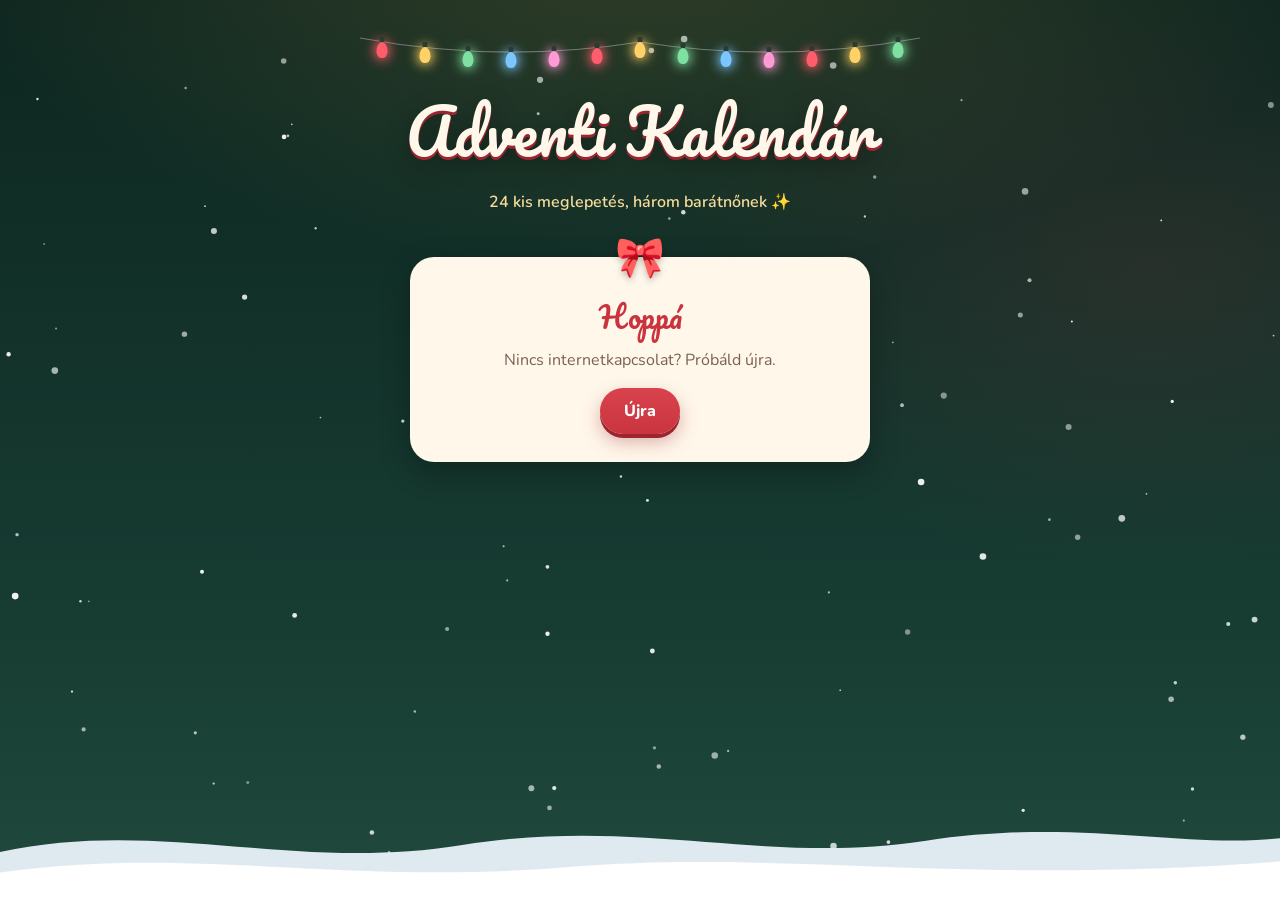
==== commit 192d01e7: "ketten: válasz a kinyitott napra, zene a napokhoz, emlékkönyv" ====
--- a/index.html
+++ b/index.html
@@ -9,7 +9,7 @@
   <link rel="preconnect" href="https://fonts.googleapis.com" />
   <link rel="preconnect" href="https://fonts.gstatic.com" crossorigin />
   <link href="https://fonts.googleapis.com/css2?family=Pacifico&family=Nunito:wght@400;600;700;800&display=swap" rel="stylesheet" />
-  <link rel="stylesheet" href="style.css?v=9" />
+  <link rel="stylesheet" href="style.css?v=12" />
 </head>
 <body>
   <canvas id="snow" aria-hidden="true"></canvas>
@@ -74,8 +74,8 @@
 
   <div class="toast" id="toast" role="status"></div>
 
-  <script src="config.js?v=9"></script>
-  <script src="api.js?v=9"></script>
-  <script src="app.js?v=9"></script>
+  <script src="config.js?v=12"></script>
+  <script src="api.js?v=12"></script>
+  <script src="app.js?v=12"></script>
 </body>
 </html>
--- a/style.css
+++ b/style.css
@@ -143,7 +143,7 @@
 .field { display: block; text-align: left; margin: 12px 0; }
 .field > span { display: block; font-weight: 800; font-size: .85rem; color: var(--ink-soft); margin-bottom: 6px; text-transform: uppercase; letter-spacing: .06em; }
 
-input[type="text"], input[type="password"], input[inputmode="numeric"], textarea {
+input[type="text"], input[type="url"], input[type="password"], input[inputmode="numeric"], textarea {
   width: 100%;
   font: inherit; color: var(--ink);
   background: #fff;
@@ -435,3 +435,52 @@
 body.love .c1 .door-front { background: radial-gradient(circle, rgba(255,255,255,.22) 2px, transparent 3px) 0 0 / 16px 16px, linear-gradient(160deg, #3c8263, #255b43); }
 body.love .c5 .door-front { background: linear-gradient(160deg, #b8325f, #7e1d44); }
 body.love .door-back { background: linear-gradient(160deg, #fff1f5, #ffd6e2); }
+
+/* ---------- Extrák: zene, válasz, emlékkönyv ---------- */
+.btn.small { padding: 9px 16px; font-size: .95rem; }
+iframe.music { display: block; width: 100%; border: 0; border-radius: 14px; margin: 16px 0 0; background: #222; }
+iframe.music.youtube { aspect-ratio: 16 / 9; }
+iframe.music.spotify { height: 152px; }
+iframe.music.spotify.album, iframe.music.spotify.playlist, iframe.music.spotify.show { height: 352px; }
+.music-link { display: inline-block; margin-top: 8px; color: var(--red); font-weight: 800; }
+
+.react-box { margin-top: 18px; padding-top: 14px; border-top: 2px dashed #ecdcc2; }
+.react-title { margin: 0 0 8px; font-weight: 800; color: var(--ink-soft); }
+.react-row { display: flex; gap: 8px; flex-wrap: wrap; margin-bottom: 10px; }
+.react-btn {
+  font-size: 1.5rem; line-height: 1; padding: 8px 10px; border-radius: 14px;
+  border: 2px solid #ecdcc2; background: #fff; cursor: pointer; transition: transform .15s;
+}
+.react-btn:hover { transform: scale(1.1); }
+.react-btn.on { border-color: var(--red); background: #ffe3ea; transform: scale(1.12); }
+.react-box textarea {
+  width: 100%; border: 2px solid #ecdcc2; border-radius: 14px; padding: 10px 12px;
+  font: inherit; color: var(--ink); background: #fff; resize: vertical;
+}
+.react-actions { display: flex; align-items: center; justify-content: flex-end; gap: 12px; margin-top: 10px; }
+.react-status { color: var(--green); font-weight: 800; }
+.door .react-badge { top: auto; bottom: 26px; right: 6px; font-size: .9rem; padding: 1px 5px; }
+.editor-reaction { background: #ffe3ea; color: var(--ink); border-radius: 14px; padding: 10px 14px; margin: 12px 0 0; }
+
+.mem-head { text-align: center; margin-bottom: 26px; }
+.card.memory { max-width: 760px; text-align: left; margin-top: 34px; }
+.card.memory::before { content: "💕"; font-size: 30px; top: -20px; }
+.card.memory h3 { margin: 0 0 12px; font-family: "Pacifico", cursive; font-weight: 400; color: var(--red); font-size: 1.5rem; text-align: center; }
+.mem-sides { display: grid; grid-template-columns: repeat(auto-fit, minmax(240px, 1fr)); gap: 18px; }
+.mem-side h4 { margin: 0 0 8px; color: var(--ink-soft); }
+.mem-side img { display: block; width: 100%; border-radius: 12px; margin-bottom: 10px; }
+.mem-reply { background: #ffe3ea; border-radius: 12px; padding: 8px 12px; margin: 10px 0 0; }
+
+@media print {
+  body, body.love { background: #fff !important; color: #000; padding: 0; }
+  #snow, .lights, .hills, .tabs, .demo-banner, .userbar, .no-print, .toast { display: none !important; }
+  .top { padding: 0 0 8px; }
+  .logo { color: #c9343f !important; text-shadow: none !important; }
+  .hint { color: #555 !important; }
+  .card.memory { box-shadow: none; border: 1px solid #ddd; break-inside: avoid; }
+}
+.react-box textarea { min-height: 70px; }
+@media (max-width: 560px) {
+  .tabs { flex-wrap: wrap; border-radius: 22px; }
+  .tab { padding: 9px 11px; font-size: .84rem; }
+}
